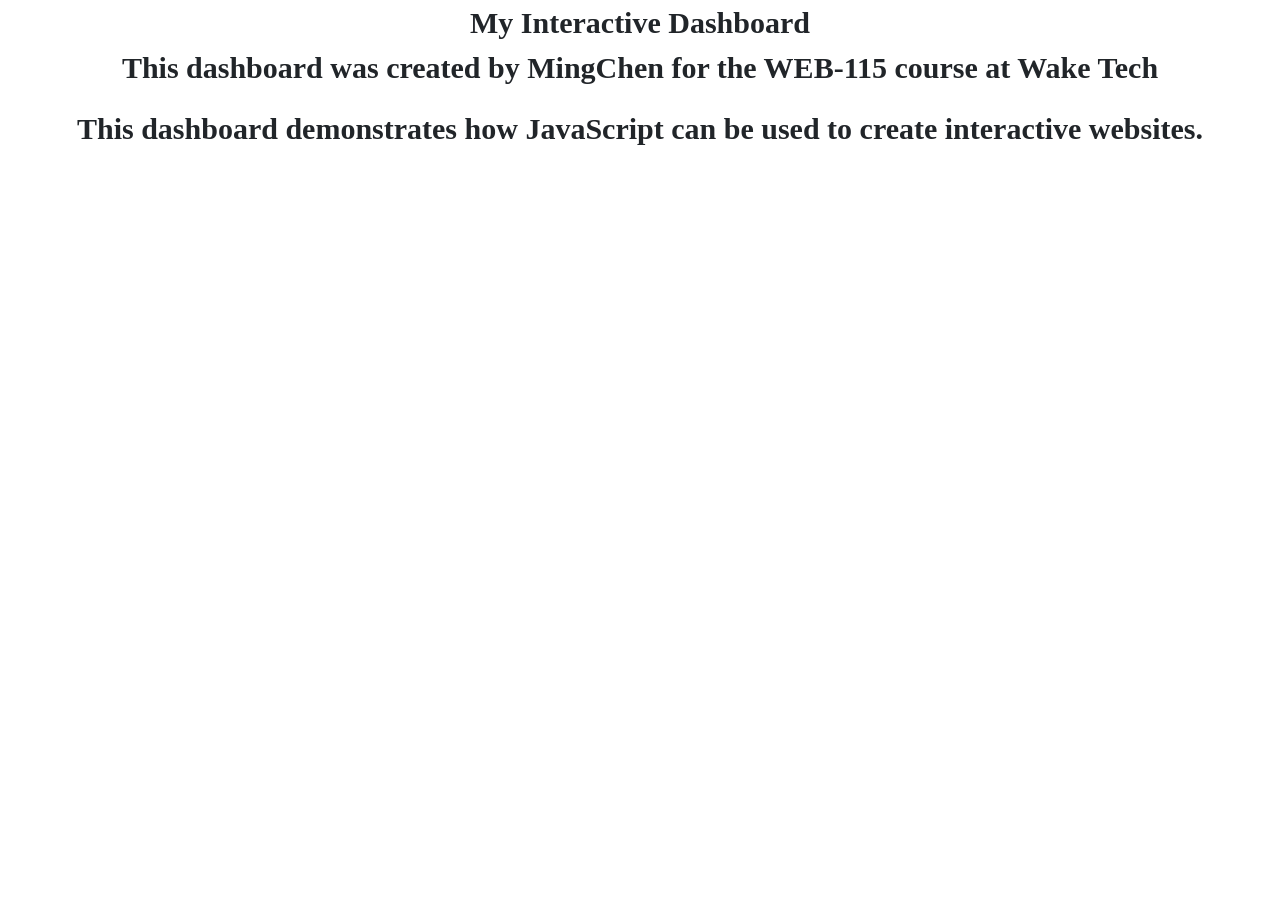
==== index.html @ 517b8c03 "Initial HTML, CSS and JavaScript code. Initial HTML, CSS and JavaScript code." ====
<!DOCTYPE html>
<html lang="zh-CN"
<head>
    <!-- Bootstrap  -->
    <link href="https://cdn.jsdelivr.net/npm/bootstrap@5.3.8/dist/css/bootstrap.min.css" rel="stylesheet" integrity="sha384-sRIl4kxILFvY47J16cr9ZwB07vP4J8+LH7qKQnuqkuIAvNWLzeN8tE5YBujZqJLB" crossorigin="anonymous">
     <script defer src="https://cdn.jsdelivr.net/npm/bootstrap@5.3.8/dist/js/bootstrap.bundle.min.js" integrity="sha384-FKyoEForCGlyvwx9Hj09JcYn3nv7wiPVlz7YYwJrWVcXK/BmnVDxM+D2scQbITxI" crossorigin="anonymous"></script>
    <script src="js/script.js" defer></script>
    <link rel="stylesheet" href="css/style.css">
    <meta charset="UTF-8">
    <meta name="viewport" content="width=device=width, initial-scale=1.0"
    <title>My Interactive Dashboard</title>    
</head>

<body>
    <title>My Interactive Dashboard</title>
    <p style="animation: rainbow 4s ease-in-out infinite;">This dashboard was created by MingChen for the WEB-115 course at Wake Tech</p>
    
    <script>
        document.write("This dashboard demonstrates how JavaScript can be used to create interactive websites.");
    </script>

    <!-- <noscript> The <noscript> is for web browsers with JavaScript rendering disabled. -->
    <noscript>
        Unfortunately, your web browser does not support JavaScript.
    </noscript>

    <div class="container">
        <div class="row">
           <!-- Dashboard Content -->
        </div>
    </div>
</body>
</html>
---- css/style.css ----
body {
    background-color:#ffffff;
    font-family:"Times New Roman", "sans-serif";
    font-weight: bold;
    font-size: 30px;
    text-align: center;

    }

@keyframes rainbow {
    0% { color: #ff0000; }
    17% { color: #ff8800; }
    33% { color: #ffff00; }
    50% { color: #00ff00; }
    67% { color: #0088ff; }
    83% { color: #8800ff; }
    100% { color: #ff0000; }
}
p {
    animation: rainbow 5s ease-in-out infinite;
}
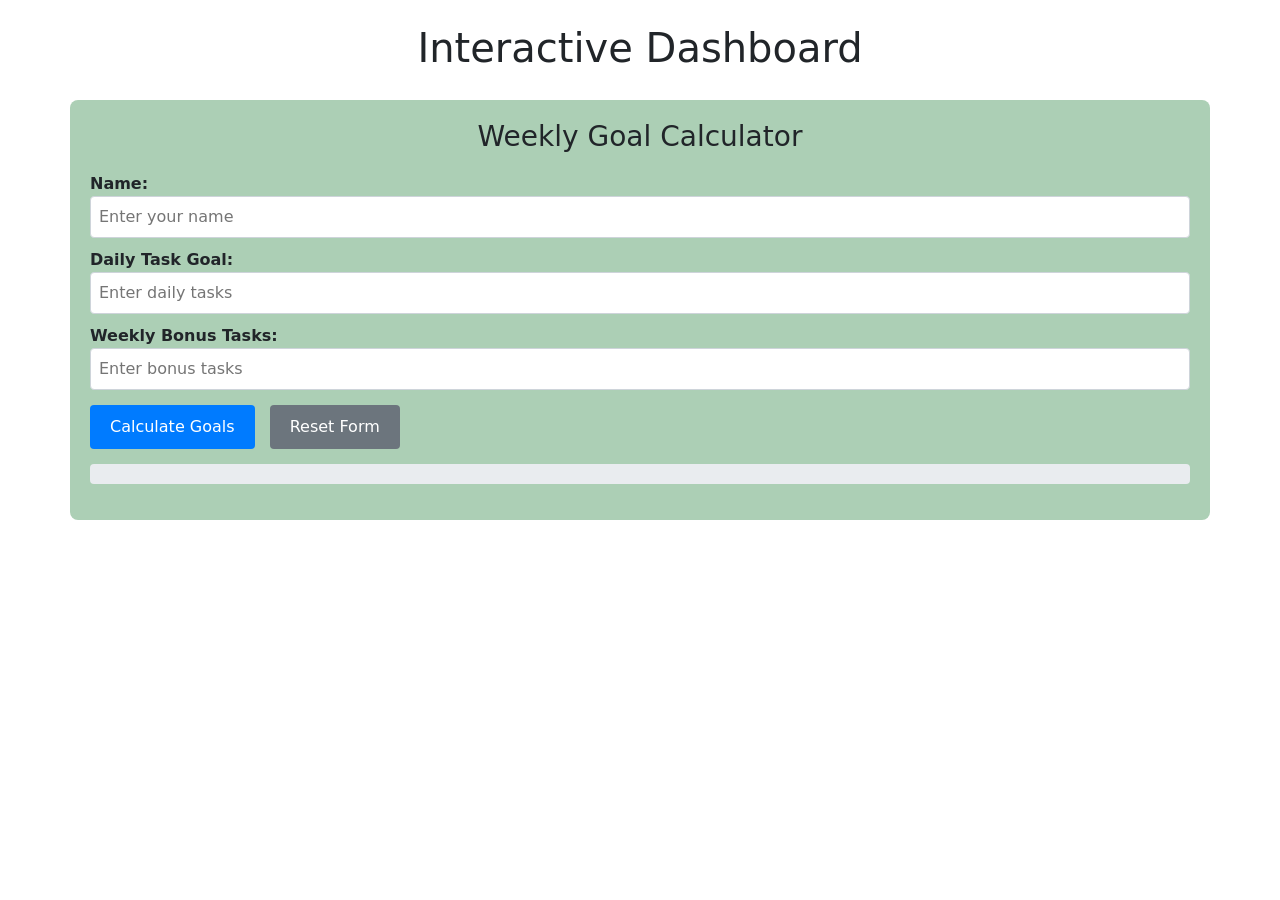
==== commit f65e9692: "M4 Assignment: Weekly Goal Function" ====
--- a/index.html
+++ b/index.html
@@ -1,33 +1,102 @@
 <!DOCTYPE html>
-<html lang="zh-CN"
+<html lang="en">
 <head>
-    <!-- Bootstrap  -->
-    <link href="https://cdn.jsdelivr.net/npm/bootstrap@5.3.8/dist/css/bootstrap.min.css" rel="stylesheet" integrity="sha384-sRIl4kxILFvY47J16cr9ZwB07vP4J8+LH7qKQnuqkuIAvNWLzeN8tE5YBujZqJLB" crossorigin="anonymous">
-     <script defer src="https://cdn.jsdelivr.net/npm/bootstrap@5.3.8/dist/js/bootstrap.bundle.min.js" integrity="sha384-FKyoEForCGlyvwx9Hj09JcYn3nv7wiPVlz7YYwJrWVcXK/BmnVDxM+D2scQbITxI" crossorigin="anonymous"></script>
-    <script src="js/script.js" defer></script>
-    <link rel="stylesheet" href="css/style.css">
     <meta charset="UTF-8">
-    <meta name="viewport" content="width=device=width, initial-scale=1.0"
-    <title>My Interactive Dashboard</title>    
+    <meta name="viewport" content="width=device-width, initial-scale=1.0">
+    <title>Interactive Dashboard</title>
+    <!-- Bootstrap CSS -->
+    <link href="https://cdn.jsdelivr.net/npm/bootstrap@5.1.3/dist/css/bootstrap.min.css" rel="stylesheet">
+    <style>
+        #weekly-tasks {
+            background-color: #accfb5;
+            padding: 20px;
+            border-radius: 8px;
+            margin-top: 20px;
+        }
+        
+        #weekly-tasks form {
+            margin-bottom: 15px;
+        }
+        
+        #weekly-tasks label {
+            font-weight: bold;
+            margin-top: 10px;
+        }
+        
+        #weekly-tasks input {
+            width: 100%;
+            padding: 8px;
+            border: 1px solid #ced4da;
+            border-radius: 4px;
+        }
+        
+        #goal-btn {
+            margin-top: 15px;
+            background-color: #007bff;
+            color: white;
+            border: none;
+            padding: 10px 20px;
+            border-radius: 4px;
+            cursor: pointer;
+        }
+        
+        #goal-btn:hover {
+            background-color: #0050a5;
+        }
+        
+        #goal-message {
+            margin-top: 15px;
+            padding: 10px;
+            background-color: #e9ecef;
+            border-radius: 4px;
+            font-size: 1.8em;
+            font-weight: bold;
+            color: #222222;
+            font-family: 'Arial', sans-serif;
+
+        }
+    </style>
 </head>
+<body>
+    <div class="container">
+        <h1 class="mt-4 text-center">Interactive Dashboard</h1>
+        
+        <div class="row">
+            <div class="col" id="weekly-tasks">
+                <h3 class="text-center">Weekly Goal Calculator</h3>
+                
+                <!-- HTML Form -->
+                <form id="goal-form">
+                    <div class="form-group">
+                        <label for="user-name">Name:</label>
+                        <input type="text" id="user-name" placeholder="Enter your name" required>
+                    </div>
+                    
+                    <div class="form-group">
+                        <label for="daily-goal">Daily Task Goal:</label>
+                        <input type="number" id="daily-goal" placeholder="Enter daily tasks" min="0" required>
+                    </div>
+                    
+                    <div class="form-group">
+                        <label for="bonus-tasks">Weekly Bonus Tasks:</label>
+                        <input type="number" id="bonus-tasks" placeholder="Enter bonus tasks" min="0" required>
+                    </div>
+                    
+                    <button type="submit" id="goal-btn">Calculate Goals</button>
 
-<body>
-    <title>My Interactive Dashboard</title>
-    <p style="animation: rainbow 4s ease-in-out infinite;">This dashboard was created by MingChen for the WEB-115 course at Wake Tech</p>
-    
-    <script>
-        document.write("This dashboard demonstrates how JavaScript can be used to create interactive websites.");
-    </script>
-
-    <!-- <noscript> The <noscript> is for web browsers with JavaScript rendering disabled. -->
-    <noscript>
-        Unfortunately, your web browser does not support JavaScript.
-    </noscript>
-
-    <div class="container">
-        <div class="row">
-           <!-- Dashboard Content -->
+                    <button type="button" id="reset-btn" style="margin-top:15px; margin-left:10px; background-color:#6c757d; color:white; border:none; padding:10px 20px; border-radius:4px; cursor:pointer;">Reset Form</button>
+                </form>
+                
+                <!-- Output Area -->
+                <p id="goal-message"></p>
+                
+                <!-- External JavaScript -->
+                <script src="js/task-manager.js"></script>
+            </div>
         </div>
     </div>
+    
+    <!-- Bootstrap JS (optional) -->
+    <script src="https://cdn.jsdelivr.net/npm/bootstrap@5.1.3/dist/js/bootstrap.bundle.min.js"></script>
 </body>
 </html>
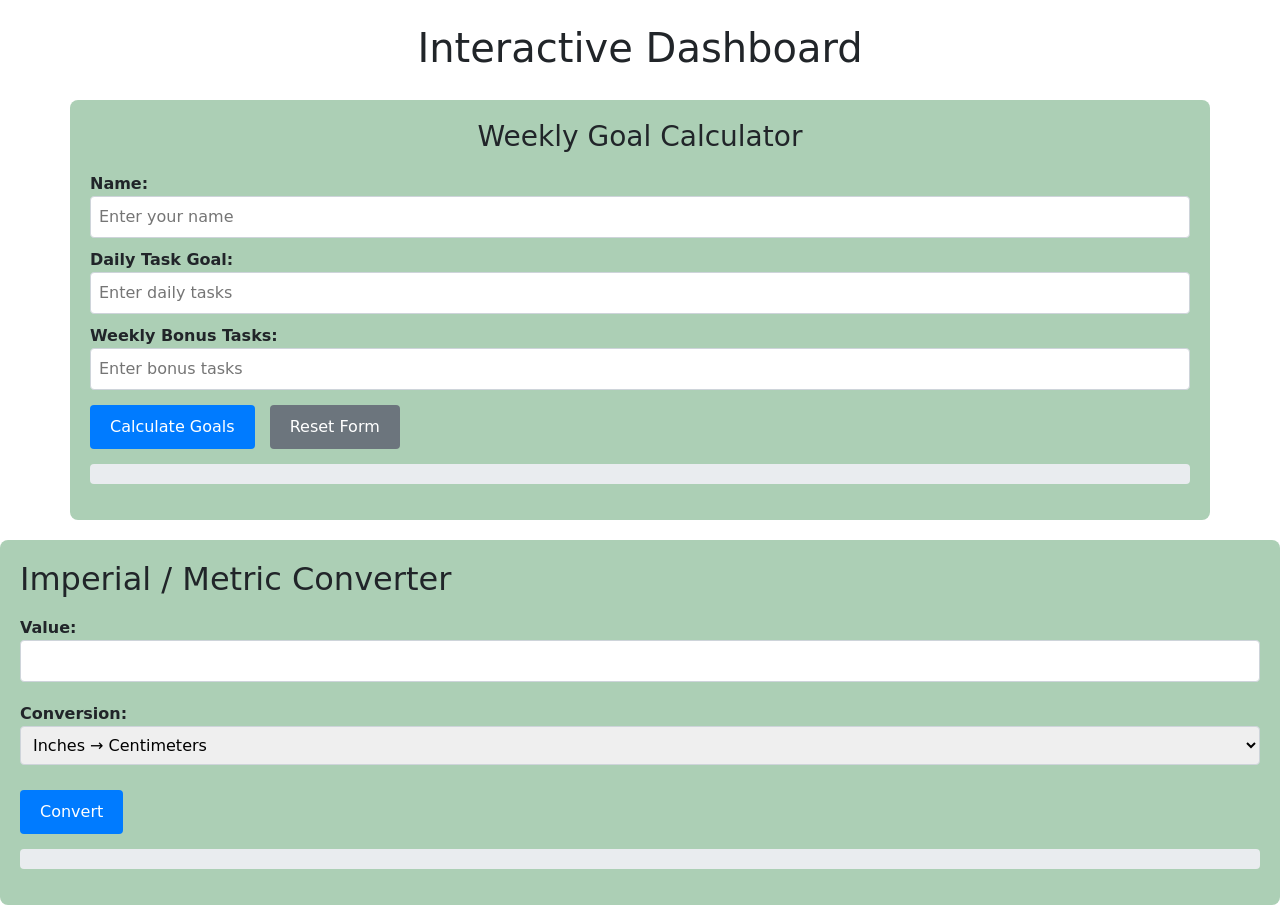
==== commit 7b599dc9: "Implemented working metric converter" ====
--- a/index.html
+++ b/index.html
@@ -55,6 +55,7 @@
             font-family: 'Arial', sans-serif;
 
         }
+        
     </style>
 </head>
 <body>
@@ -96,7 +97,34 @@
         </div>
     </div>
     
-    <!-- Bootstrap JS (optional) -->
-    <script src="https://cdn.jsdelivr.net/npm/bootstrap@5.1.3/dist/js/bootstrap.bundle.min.js"></script>
+
+    <div class="col" id="metric-converter">
+        <h2>Imperial / Metric Converter</h2>
+        <form id="converter-form">
+          <label for="input-value">Value:</label>
+          <input type="number" id="input-value" step="any" required>
+      
+          <label for="conversion-type">Conversion:</label>
+          <select id="conversion-type">
+            <option value="in-cm">Inches → Centimeters</option>
+            <option value="ft-m">Feet → Meters</option>
+            <option value="yd-m">Yards → Meters</option>
+            <option value="mi-km">Miles → Kilometers</option>
+            <option value="cm-in">Centimeters → Inches</option>
+            <option value="m-ft">Meters → Feet</option>
+            <option value="km-mi">Kilometers → Miles</option>
+          </select>
+      
+          <button type="submit" id="convert-btn">Convert</button>
+        </form>
+      
+        <p id="output"></p>
+      
+        <script src="js/metric-converter.js" defer></script>
+        <link rel="stylesheet" href="css/style.css">
+      </div>
+
+
+
 </body>
 </html>
--- a/css/style.css
+++ b/css/style.css
@@ -0,0 +1,50 @@
+/* ===== Imperial / Metric Converter ===== */
+#metric-converter {
+    background-color: #accfb5;
+    padding: 20px;
+    border-radius: 8px;
+    margin-top: 20px;
+}
+
+#metric-converter form {
+    margin-bottom: 15px;
+}
+
+#metric-converter label {
+    font-weight: bold;
+    margin-top: 10px;
+}
+
+#metric-converter input,
+#metric-converter select {
+    width: 100%;
+    padding: 8px;
+    border: 1px solid #ced4da;
+    border-radius: 4px;
+    margin-bottom: 10px;
+}
+
+#convert-btn {
+    margin-top: 15px;
+    background-color: #007bff;
+    color: white;
+    border: none;
+    padding: 10px 20px;
+    border-radius: 4px;
+    cursor: pointer;
+}
+
+#convert-btn:hover {
+    background-color: #0050a5;
+}
+
+#output {
+    margin-top: 15px;
+    padding: 10px;
+    background-color: #e9ecef;
+    border-radius: 4px;
+    font-size: 1.8em;
+    font-weight: bold;
+    color: #222222;
+    font-family: 'Arial', sans-serif;
+}
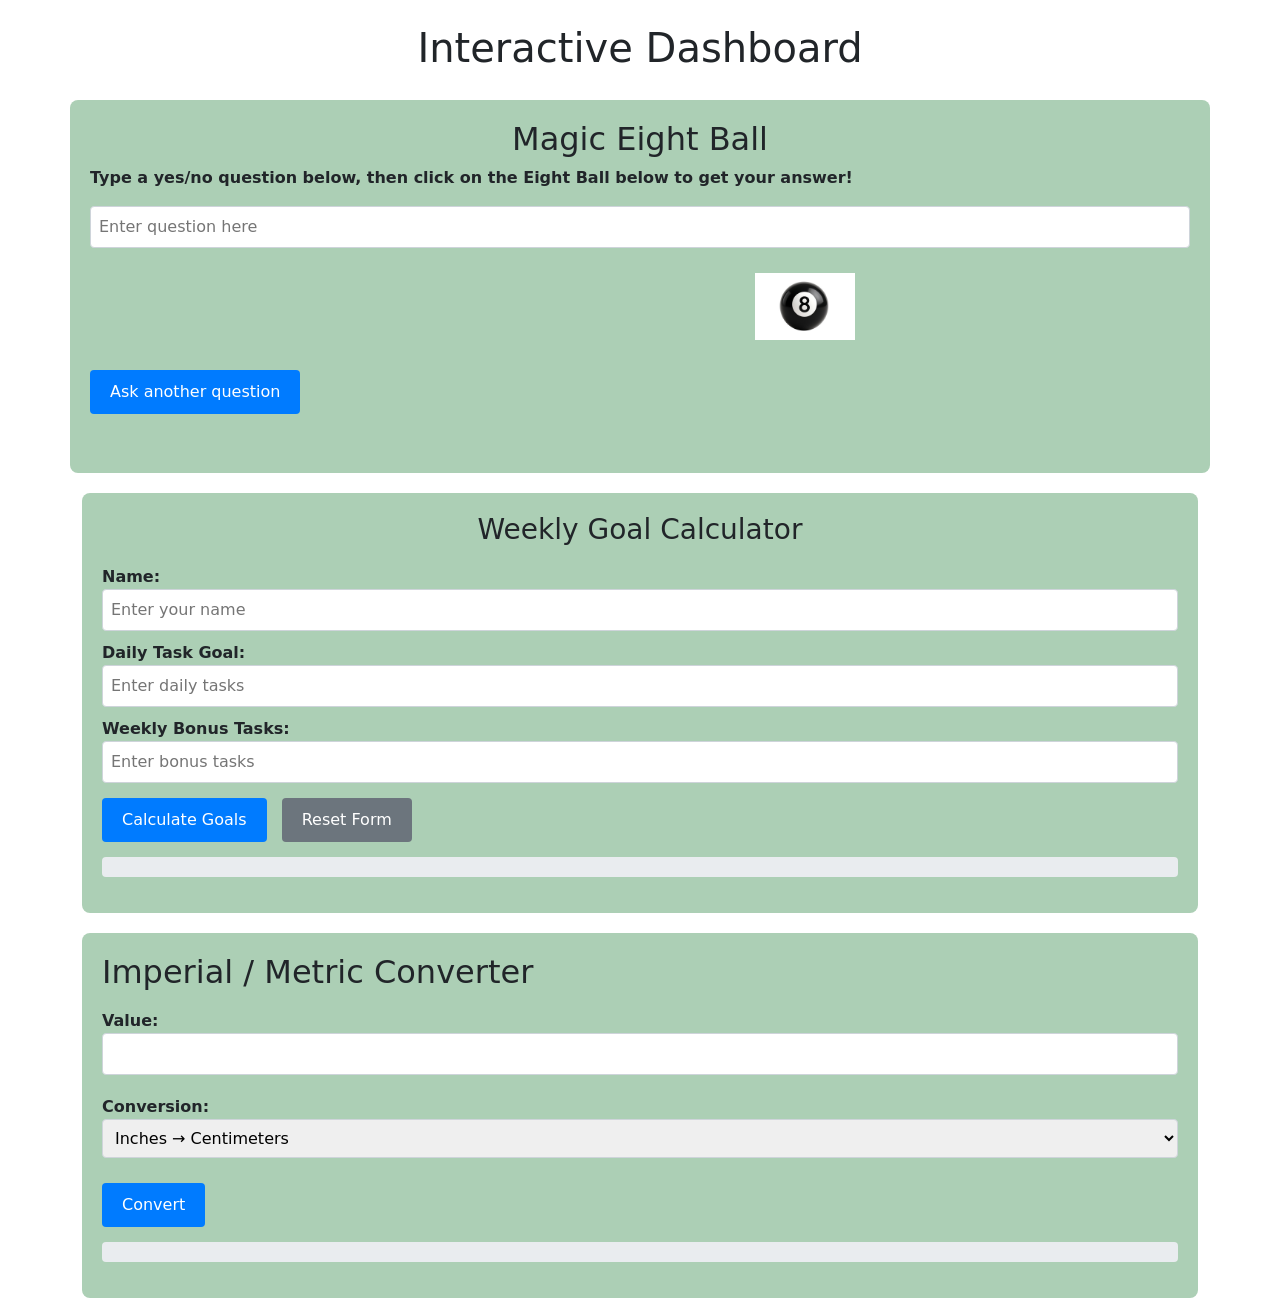
==== commit 418aabf1: "Magic Eight Ball" ====
--- a/index.html
+++ b/index.html
@@ -63,6 +63,23 @@
         <h1 class="mt-4 text-center">Interactive Dashboard</h1>
         
         <div class="row">
+            <div class="col" id="magic-eight-ball">
+                <script src="js/magic-eight-ball.js" defer></script>
+                <link rel="stylesheet" href="css/magic-eight-ball.css">
+                <h2 class="heading">Magic Eight Ball</h2>
+                <form>
+                    <p id="bold">Type a yes/no question below, then click on the Eight Ball below to get your answer!</p>
+                    <input id="question" name="question" size="80" placeholder="Enter question here">
+                    <div id="magicEightBall">
+                        <div id="circle"></div>
+                        <img id="ball" src="img/magic-eight-ball.png" alt="Magic Eight Ball">
+                    </div>
+                    <button id="reset" name="reset" type="reset">Ask another question</button>
+                </form>
+                <br>
+            </div>
+            
+            <div class="container">
             <div class="col" id="weekly-tasks">
                 <h3 class="text-center">Weekly Goal Calculator</h3>
                 
--- a/css/style.css
+++ b/css/style.css
@@ -47,4 +47,99 @@
     font-weight: bold;
     color: #222222;
     font-family: 'Arial', sans-serif;
+}
+
+/* ===== Magic Eight Ball ===== */
+#magic-eight-ball {
+    background-color: #accfb5;
+    padding: 20px;
+    border-radius: 8px;
+    margin-top: 20px;
+}
+
+#magic-eight-ball form {
+    margin-bottom: 15px;
+}
+
+#magic-eight-ball label {
+    font-weight: bold;
+    margin-top: 10px;
+}
+
+#magic-eight-ball input {
+    width: 100%;
+    padding: 8px;
+    border: 1px solid #ced4da;
+    border-radius: 4px;
+    margin-bottom: 10px;
+}
+
+#magic-eight-ball .heading {
+    text-align: center;
+}
+
+/* Ball container */
+#magicEightBall {
+    position: relative;
+    display: flex;
+    justify-content: center;
+    align-items: center;
+    margin: 15px 0;
+}
+
+#ball {
+    max-width: 150px;
+    height: auto;
+    cursor: pointer;
+    position: relative;
+    z-index: 2;
+}
+
+/* Answer circle */
+#circle {
+    display: none;                /* hidden until JS shows it */
+    justify-content: center;
+    align-items: center;
+    text-align: center;
+    position: absolute;
+    top: -10%;
+    left: 20%;
+    transform: translate(-50%);
+    width: 90px;
+    height: 90px;
+    background-color: #ffffff;
+    border-radius: 50%;
+    font-size: 0.75em;
+    font-weight: bold;
+    color: #222222;
+    font-family: 'Arial', sans-serif;
+    padding: 8px;
+    z-index: 3;                   
+    box-shadow: 0 2px 6px rgba(0,0,0,0.25);
+}
+
+/* Reset button — matches your other buttons */
+#reset {
+    margin-top: 15px;
+    background-color: #007bff;
+    color: white;
+    border: none;
+    padding: 10px 20px;
+    border-radius: 4px;
+    cursor: pointer;
+}
+
+#reset:hover {
+    background-color: #0050a5;
+}
+
+#ball {
+    max-width: 100px;
+    height: auto;
+    top: 0%;
+    left: 15%;
+}
+
+#bold {
+    font-weight: bold;
 }
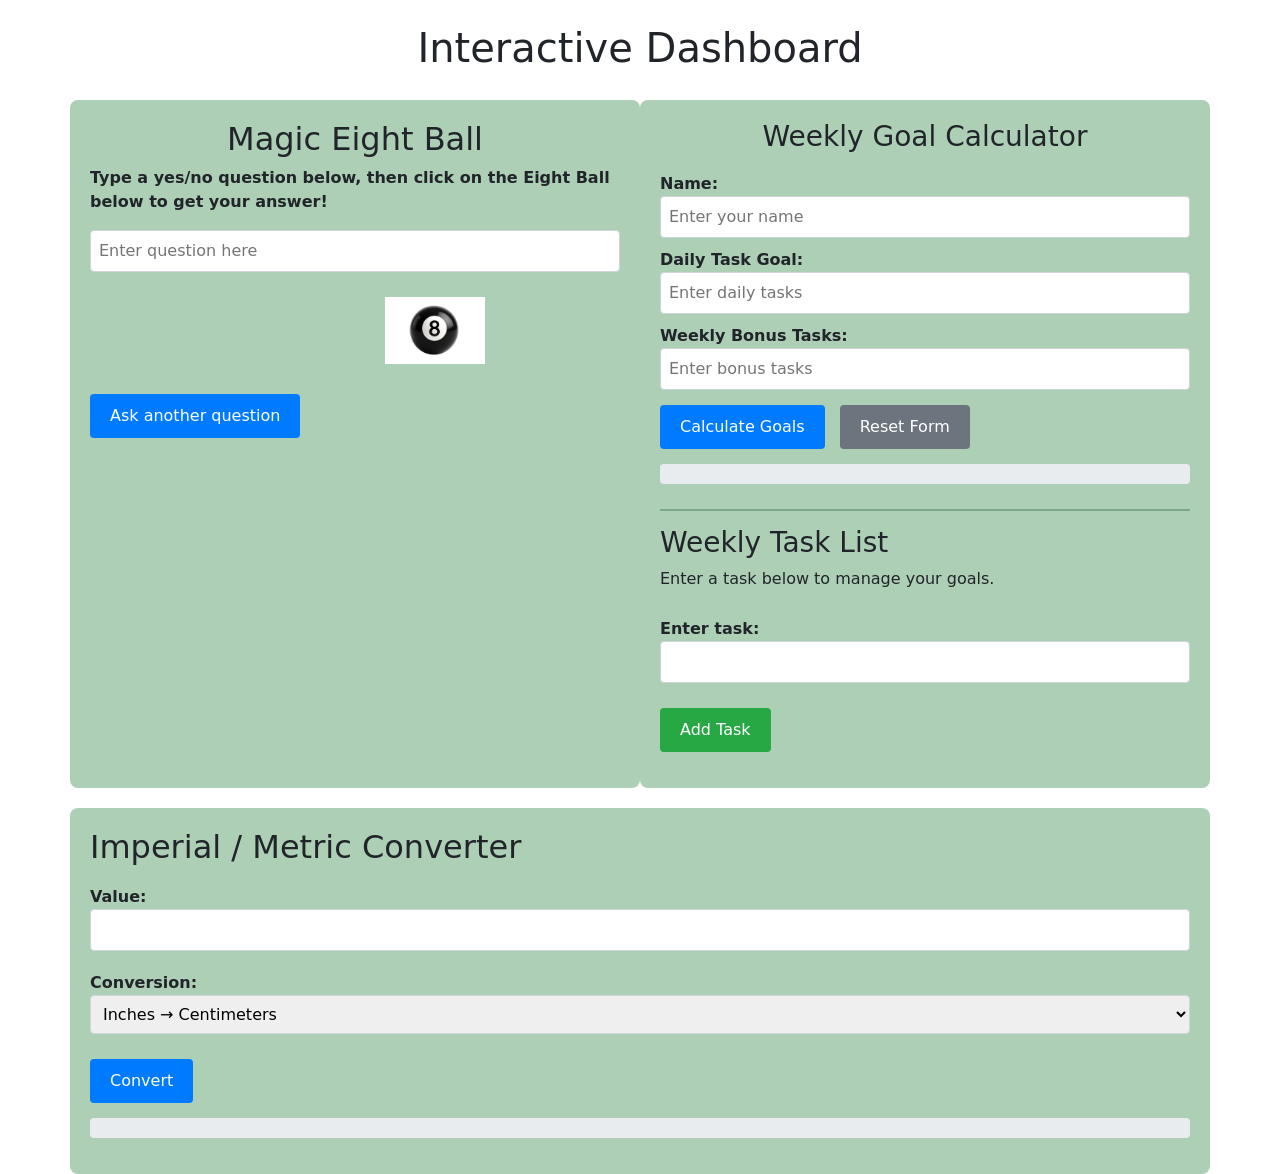
==== commit 78758b43: "UI in HTML with JS generated UL and task logic" ====
--- a/index.html
+++ b/index.html
@@ -13,23 +13,23 @@
             border-radius: 8px;
             margin-top: 20px;
         }
-        
+
         #weekly-tasks form {
             margin-bottom: 15px;
         }
-        
+
         #weekly-tasks label {
             font-weight: bold;
             margin-top: 10px;
         }
-        
+
         #weekly-tasks input {
             width: 100%;
             padding: 8px;
             border: 1px solid #ced4da;
             border-radius: 4px;
         }
-        
+
         #goal-btn {
             margin-top: 15px;
             background-color: #007bff;
@@ -39,11 +39,11 @@
             border-radius: 4px;
             cursor: pointer;
         }
-        
+
         #goal-btn:hover {
             background-color: #0050a5;
         }
-        
+
         #goal-message {
             margin-top: 15px;
             padding: 10px;
@@ -53,16 +53,51 @@
             font-weight: bold;
             color: #222222;
             font-family: 'Arial', sans-serif;
+        }
 
+        /* --- Task List styles (new) --- */
+        #task-list {
+            margin-top: 25px;
+            padding-top: 15px;
+            border-top: 2px solid #7ba888;
         }
-        
+
+        #add-task {
+            margin-top: 10px;
+            background-color: #28a745;
+            color: white;
+            border: none;
+            padding: 10px 20px;
+            border-radius: 4px;
+            cursor: pointer;
+        }
+
+        #add-task:hover {
+            background-color: #1e7e34;
+        }
+
+        #user-tasks {
+            margin-top: 15px;
+            padding-left: 20px;
+        }
+
+        #user-tasks li {
+            background-color: #ffffff;
+            margin-bottom: 6px;
+            padding: 8px 12px;
+            border-radius: 4px;
+            list-style: disc;
+        }
     </style>
 </head>
 <body>
     <div class="container">
         <h1 class="mt-4 text-center">Interactive Dashboard</h1>
-        
+
+        <!-- ===================== ROW 1: Eight Ball + Weekly Tasks ===================== -->
         <div class="row">
+
+            <!-- Column 1: Magic Eight Ball -->
             <div class="col" id="magic-eight-ball">
                 <script src="js/magic-eight-ball.js" defer></script>
                 <link rel="stylesheet" href="css/magic-eight-ball.css">
@@ -78,70 +113,86 @@
                 </form>
                 <br>
             </div>
-            
-            <div class="container">
+
+            <!-- Column 2: Weekly Tasks (Goal Calculator + Task List) -->
             <div class="col" id="weekly-tasks">
                 <h3 class="text-center">Weekly Goal Calculator</h3>
-                
-                <!-- HTML Form -->
+
+                <!-- Goal Calculator Form -->
                 <form id="goal-form">
                     <div class="form-group">
                         <label for="user-name">Name:</label>
                         <input type="text" id="user-name" placeholder="Enter your name" required>
                     </div>
-                    
+
                     <div class="form-group">
                         <label for="daily-goal">Daily Task Goal:</label>
                         <input type="number" id="daily-goal" placeholder="Enter daily tasks" min="0" required>
                     </div>
-                    
+
                     <div class="form-group">
                         <label for="bonus-tasks">Weekly Bonus Tasks:</label>
                         <input type="number" id="bonus-tasks" placeholder="Enter bonus tasks" min="0" required>
                     </div>
-                    
+
                     <button type="submit" id="goal-btn">Calculate Goals</button>
 
-                    <button type="button" id="reset-btn" style="margin-top:15px; margin-left:10px; background-color:#6c757d; color:white; border:none; padding:10px 20px; border-radius:4px; cursor:pointer;">Reset Form</button>
+                    <button type="button" id="reset-btn"
+                        style="margin-top:15px; margin-left:10px; background-color:#6c757d; color:white; border:none; padding:10px 20px; border-radius:4px; cursor:pointer;">
+                        Reset Form
+                    </button>
                 </form>
-                
-                <!-- Output Area -->
+
+                <!-- Goal Output -->
                 <p id="goal-message"></p>
-                
-                <!-- External JavaScript -->
+
+                <!-- ===== NEW: Task List (Module 7) ===== -->
+                <div id="task-list">
+                    <h3>Weekly Task List</h3>
+                    <p>Enter a task below to manage your goals.</p>
+                    <form>
+                        <label for="task-name">Enter task:</label>
+                        <input type="text" id="task-name" name="task-name">
+                    </form>
+                    <button id="add-task">Add Task</button>
+                </div>
+                <!-- ==================================== -->
+
+                <!-- External JavaScript for goal calculator + task list -->
                 <script src="js/task-manager.js"></script>
             </div>
-        </div>
-    </div>
-    
 
-    <div class="col" id="metric-converter">
-        <h2>Imperial / Metric Converter</h2>
-        <form id="converter-form">
-          <label for="input-value">Value:</label>
-          <input type="number" id="input-value" step="any" required>
-      
-          <label for="conversion-type">Conversion:</label>
-          <select id="conversion-type">
-            <option value="in-cm">Inches → Centimeters</option>
-            <option value="ft-m">Feet → Meters</option>
-            <option value="yd-m">Yards → Meters</option>
-            <option value="mi-km">Miles → Kilometers</option>
-            <option value="cm-in">Centimeters → Inches</option>
-            <option value="m-ft">Meters → Feet</option>
-            <option value="km-mi">Kilometers → Miles</option>
-          </select>
-      
-          <button type="submit" id="convert-btn">Convert</button>
-        </form>
-      
-        <p id="output"></p>
-      
-        <script src="js/metric-converter.js" defer></script>
-        <link rel="stylesheet" href="css/style.css">
-      </div>
+        </div> 
 
+        <!-- ===================== ROW 2: Metric Converter ===================== -->
+        <div class="row">
+            <div class="col" id="metric-converter">
+                <h2>Imperial / Metric Converter</h2>
+                <form id="converter-form">
+                    <label for="input-value">Value:</label>
+                    <input type="number" id="input-value" step="any" required>
 
+                    <label for="conversion-type">Conversion:</label>
+                    <select id="conversion-type">
+                        <option value="in-cm">Inches → Centimeters</option>
+                        <option value="ft-m">Feet → Meters</option>
+                        <option value="yd-m">Yards → Meters</option>
+                        <option value="mi-km">Miles → Kilometers</option>
+                        <option value="cm-in">Centimeters → Inches</option>
+                        <option value="m-ft">Meters → Feet</option>
+                        <option value="km-mi">Kilometers → Miles</option>
+                    </select>
 
+                    <button type="submit" id="convert-btn">Convert</button>
+                </form>
+
+                <p id="output"></p>
+
+                <script src="js/metric-converter.js" defer></script>
+                <link rel="stylesheet" href="css/style.css">
+            </div>
+        </div> 
+
+    </div> 
 </body>
 </html>
--- a/css/style.css
+++ b/css/style.css
@@ -142,4 +142,24 @@
 
 #bold {
     font-weight: bold;
+}
+
+#ball:hover {
+    /* Start the shake animation, last 0.5 seconds, repeat forever while hovering */
+    animation: shake 0.5s;
+    animation-iteration-count: infinite;
+}
+
+@keyframes shake {
+    0%   { transform: translate(1px, 1px)   rotate(0deg); }
+    10%  { transform: translate(-1px, -2px) rotate(-1deg); }
+    20%  { transform: translate(-3px, 0px)  rotate(1deg); }
+    30%  { transform: translate(3px, 2px)   rotate(0deg); }
+    40%  { transform: translate(1px, -1px)  rotate(1deg); }
+    50%  { transform: translate(-1px, 2px)  rotate(-1deg); }
+    60%  { transform: translate(-3px, 1px)  rotate(0deg); }
+    70%  { transform: translate(3px, 1px)   rotate(-1deg); }
+    80%  { transform: translate(-1px, -1px) rotate(1deg); }
+    90%  { transform: translate(1px, 2px)   rotate(0deg); }
+    100% { transform: translate(1px, -2px)  rotate(-1deg); }
 }
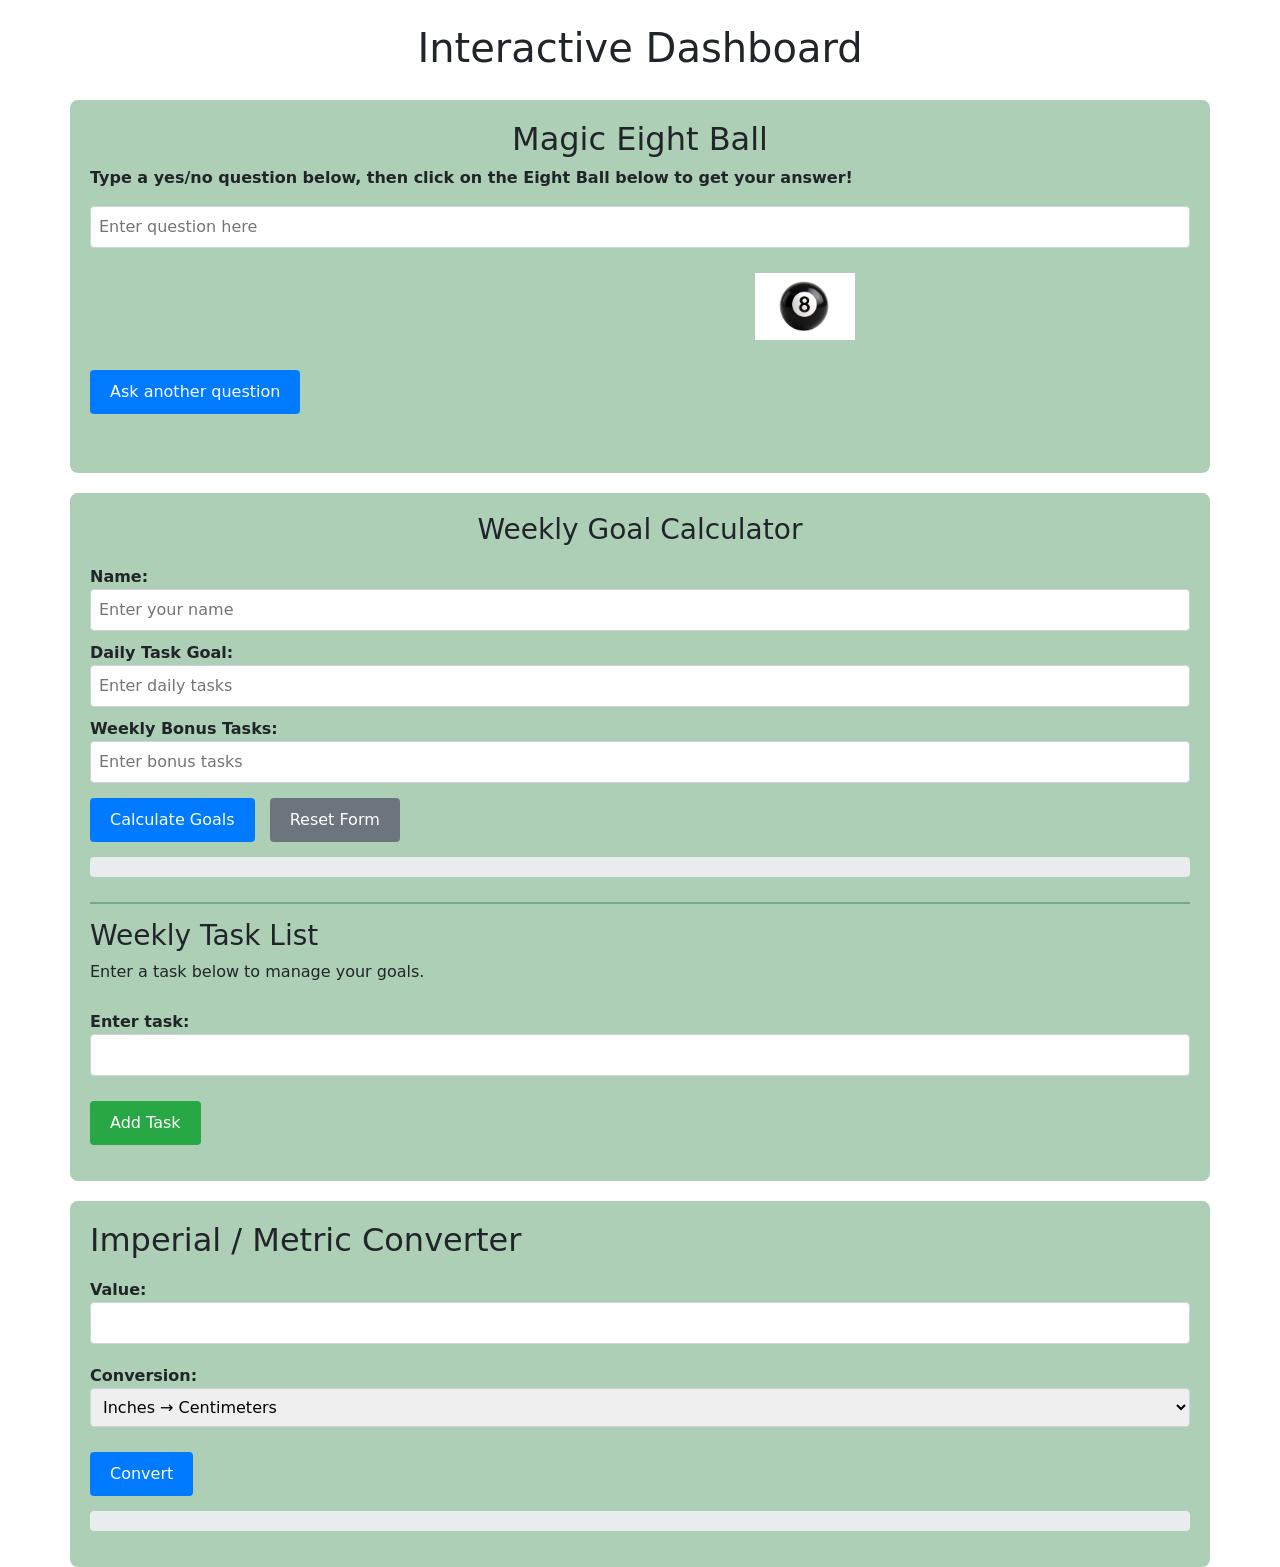
==== commit 100d062f: "fix row problems" ====
--- a/index.html
+++ b/index.html
@@ -113,8 +113,10 @@
                 </form>
                 <br>
             </div>
+        </div> 
 
             <!-- Column 2: Weekly Tasks (Goal Calculator + Task List) -->
+        <div class="row">
             <div class="col" id="weekly-tasks">
                 <h3 class="text-center">Weekly Goal Calculator</h3>
 
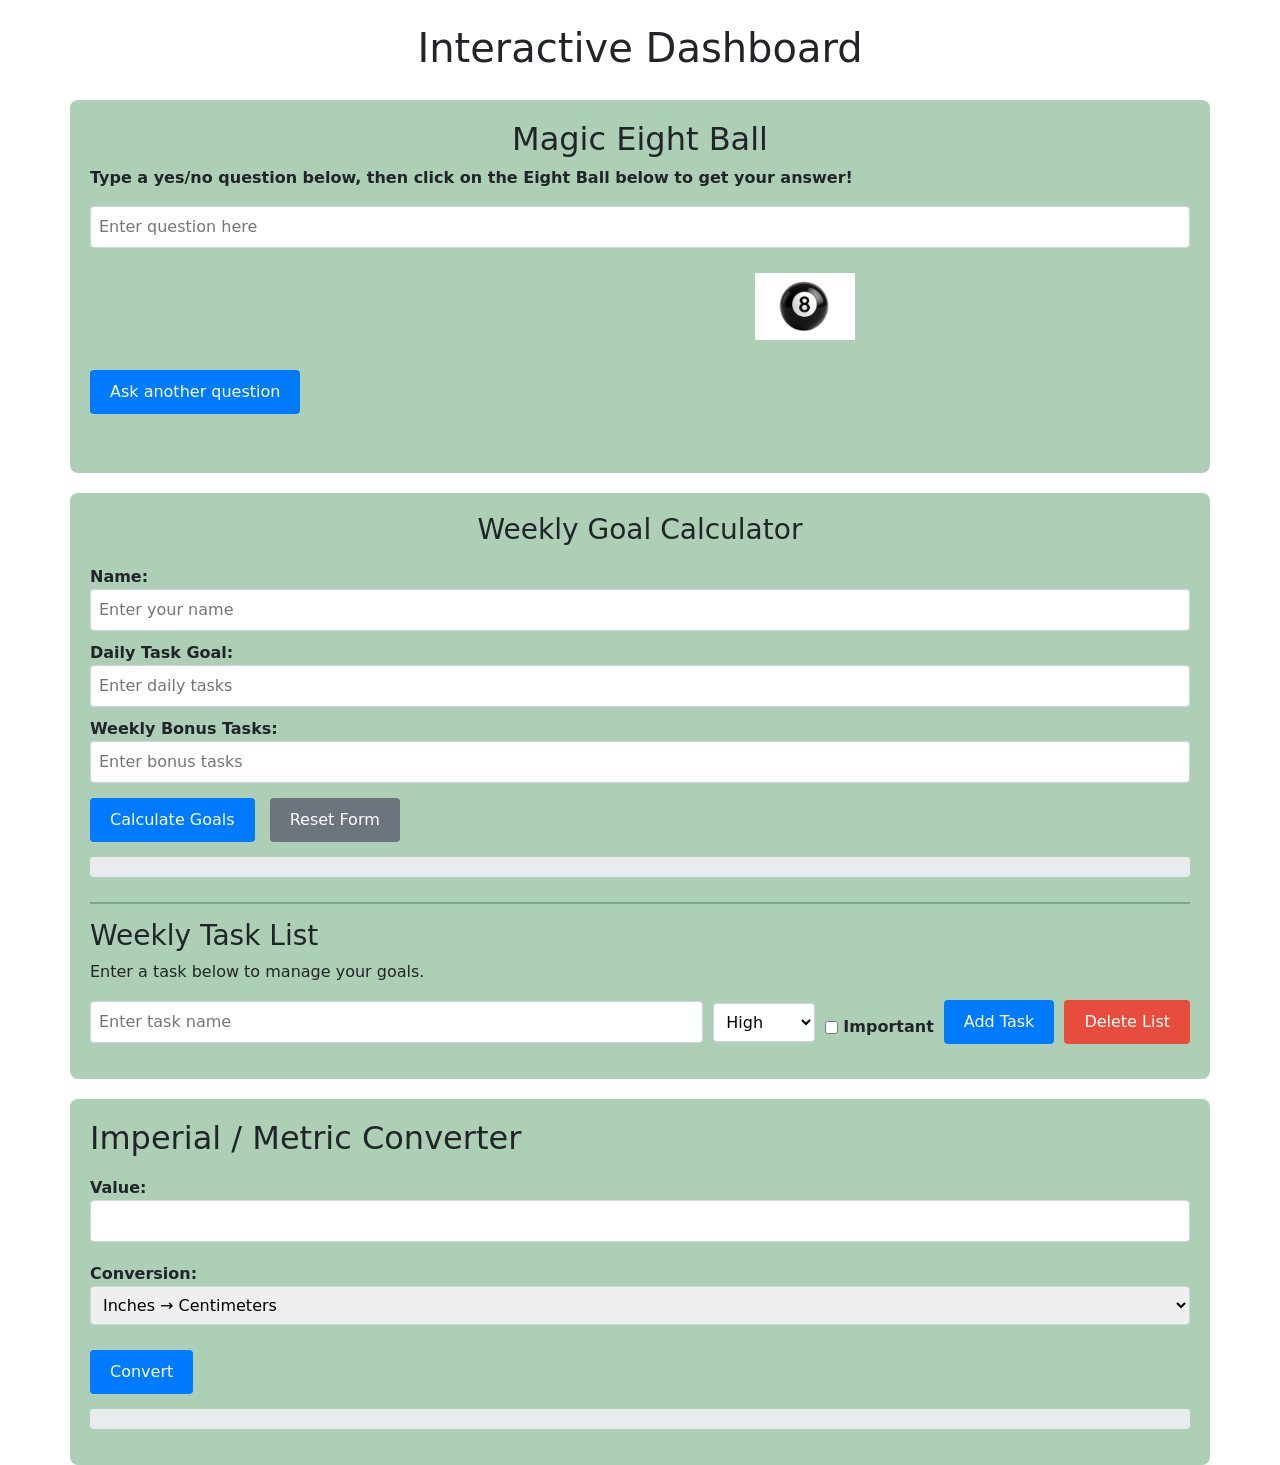
==== commit 176ec21c: "Updated task list to objects" ====
--- a/index.html
+++ b/index.html
@@ -7,6 +7,7 @@
     <!-- Bootstrap CSS -->
     <link href="https://cdn.jsdelivr.net/npm/bootstrap@5.1.3/dist/css/bootstrap.min.css" rel="stylesheet">
     <style>
+        /* ================= Weekly Tasks container ================= */
         #weekly-tasks {
             background-color: #accfb5;
             padding: 20px;
@@ -23,7 +24,8 @@
             margin-top: 10px;
         }
 
-        #weekly-tasks input {
+        #weekly-tasks input[type="text"],
+        #weekly-tasks input[type="number"] {
             width: 100%;
             padding: 8px;
             border: 1px solid #ced4da;
@@ -55,16 +57,144 @@
             font-family: 'Arial', sans-serif;
         }
 
-        /* --- Task List styles (new) --- */
+        /* ================= Task List (Module 7 - upgraded) ================= */
         #task-list {
             margin-top: 25px;
             padding-top: 15px;
             border-top: 2px solid #7ba888;
         }
 
+        .task-form {
+            display: flex;
+            flex-wrap: wrap;
+            gap: 10px;
+            align-items: center;
+            margin-bottom: 15px;
+        }
+
+        .task-form input[type="text"] {
+            flex: 1;
+            min-width: 160px;
+            padding: 8px;
+            border: 1px solid #ced4da;
+            border-radius: 4px;
+        }
+
+        .task-form select {
+            padding: 8px;
+            border: 1px solid #ced4da;
+            border-radius: 4px;
+            background-color: #ffffff;
+        }
+
+        .task-form .important-label {
+            font-weight: bold;
+            display: flex;
+            align-items: center;
+            gap: 5px;
+            margin: 0;
+        }
+
         #add-task {
+            background-color: #007bff;
+            color: white;
+            border: none;
+            padding: 10px 20px;
+            border-radius: 4px;
+            cursor: pointer;
+        }
+
+        #add-task:hover {
+            background-color: #0050a5;
+        }
+
+        #delete-list-btn {
+            background-color: #e74c3c;
+            color: white;
+            border: none;
+            padding: 10px 20px;
+            border-radius: 4px;
+            cursor: pointer;
+        }
+
+        #delete-list-btn:hover {
+            background-color: #b03a2e;
+        }
+
+        /* Rendered task rows */
+        .task-item {
+            display: flex;
+            align-items: center;
+            gap: 10px;
+            padding: 8px 12px;
+            background-color: #ffffff;
+            border-radius: 4px;
+            margin-bottom: 6px;
+        }
+
+        .task-name {
+            flex: 1;
+            font-weight: bold;
+        }
+
+        .priority {
+            color: white;
+            padding: 2px 10px;
+            border-radius: 12px;
+            font-size: 0.8em;
+            font-weight: bold;
+        }
+
+        .task-item button {
+            padding: 5px 10px;
+            border-radius: 4px;
+            border: none;
+            cursor: pointer;
+            background-color: #007bff;
+            color: white;
+        }
+
+        .task-item button:hover {
+            background-color: #0050a5;
+        }
+
+        /* Responsive */
+        @media (max-width: 600px) {
+            .task-form {
+                flex-direction: column;
+                align-items: stretch;
+            }
+        }
+
+        /* ================= Imperial / Metric Converter ================= */
+        #metric-converter {
+            background-color: #accfb5;
+            padding: 20px;
+            border-radius: 8px;
+            margin-top: 20px;
+        }
+
+        #metric-converter form {
+            margin-bottom: 15px;
+        }
+
+        #metric-converter label {
+            font-weight: bold;
             margin-top: 10px;
-            background-color: #28a745;
+        }
+
+        #metric-converter input,
+        #metric-converter select {
+            width: 100%;
+            padding: 8px;
+            border: 1px solid #ced4da;
+            border-radius: 4px;
+            margin-bottom: 10px;
+        }
+
+        #convert-btn {
+            margin-top: 15px;
+            background-color: #007bff;
             color: white;
             border: none;
             padding: 10px 20px;
@@ -72,21 +202,19 @@
             cursor: pointer;
         }
 
-        #add-task:hover {
-            background-color: #1e7e34;
-        }
-
-        #user-tasks {
+        #convert-btn:hover {
+            background-color: #0050a5;
+        }
+
+        #output {
             margin-top: 15px;
-            padding-left: 20px;
-        }
-
-        #user-tasks li {
-            background-color: #ffffff;
-            margin-bottom: 6px;
-            padding: 8px 12px;
-            border-radius: 4px;
-            list-style: disc;
+            padding: 10px;
+            background-color: #e9ecef;
+            border-radius: 4px;
+            font-size: 1.8em;
+            font-weight: bold;
+            color: #222222;
+            font-family: 'Arial', sans-serif;
         }
     </style>
 </head>
@@ -94,10 +222,8 @@
     <div class="container">
         <h1 class="mt-4 text-center">Interactive Dashboard</h1>
 
-        <!-- ===================== ROW 1: Eight Ball + Weekly Tasks ===================== -->
+        <!-- ===================== ROW 1: Eight Ball ===================== -->
         <div class="row">
-
-            <!-- Column 1: Magic Eight Ball -->
             <div class="col" id="magic-eight-ball">
                 <script src="js/magic-eight-ball.js" defer></script>
                 <link rel="stylesheet" href="css/magic-eight-ball.css">
@@ -113,9 +239,9 @@
                 </form>
                 <br>
             </div>
-        </div> 
-
-            <!-- Column 2: Weekly Tasks (Goal Calculator + Task List) -->
+        </div>
+
+        <!-- ===================== ROW 2: Weekly Tasks ===================== -->
         <div class="row">
             <div class="col" id="weekly-tasks">
                 <h3 class="text-center">Weekly Goal Calculator</h3>
@@ -148,25 +274,39 @@
                 <!-- Goal Output -->
                 <p id="goal-message"></p>
 
-                <!-- ===== NEW: Task List (Module 7) ===== -->
+                <!-- ===== Task Manager (Upgraded) ===== -->
                 <div id="task-list">
                     <h3>Weekly Task List</h3>
                     <p>Enter a task below to manage your goals.</p>
-                    <form>
-                        <label for="task-name">Enter task:</label>
-                        <input type="text" id="task-name" name="task-name">
-                    </form>
-                    <button id="add-task">Add Task</button>
+
+                    <div class="task-form">
+                        <label for="task-name" class="visually-hidden">Enter task:</label>
+                        <input type="text" id="task-name" name="task-name" placeholder="Enter task name">
+
+                        <select id="task-priority">
+                            <option value="High">High</option>
+                            <option value="Medium">Medium</option>
+                            <option value="Low">Low</option>
+                        </select>
+
+                        <label class="important-label">
+                            <input type="checkbox" id="task-important"> Important
+                        </label>
+
+                        <button id="add-task" type="button">Add Task</button>
+                        <button id="delete-list-btn" type="button">Delete List</button>
+                    </div>
+
+                    <div id="task-rows"></div>
                 </div>
                 <!-- ==================================== -->
 
-                <!-- External JavaScript for goal calculator + task list -->
+                <!-- External JavaScript for goal calculator + task manager -->
                 <script src="js/task-manager.js"></script>
             </div>
-
-        </div> 
-
-        <!-- ===================== ROW 2: Metric Converter ===================== -->
+        </div>
+
+        <!-- ===================== ROW 3: Metric Converter ===================== -->
         <div class="row">
             <div class="col" id="metric-converter">
                 <h2>Imperial / Metric Converter</h2>
@@ -193,8 +333,8 @@
                 <script src="js/metric-converter.js" defer></script>
                 <link rel="stylesheet" href="css/style.css">
             </div>
-        </div> 
-
-    </div> 
+        </div>
+
+    </div>
 </body>
 </html>
